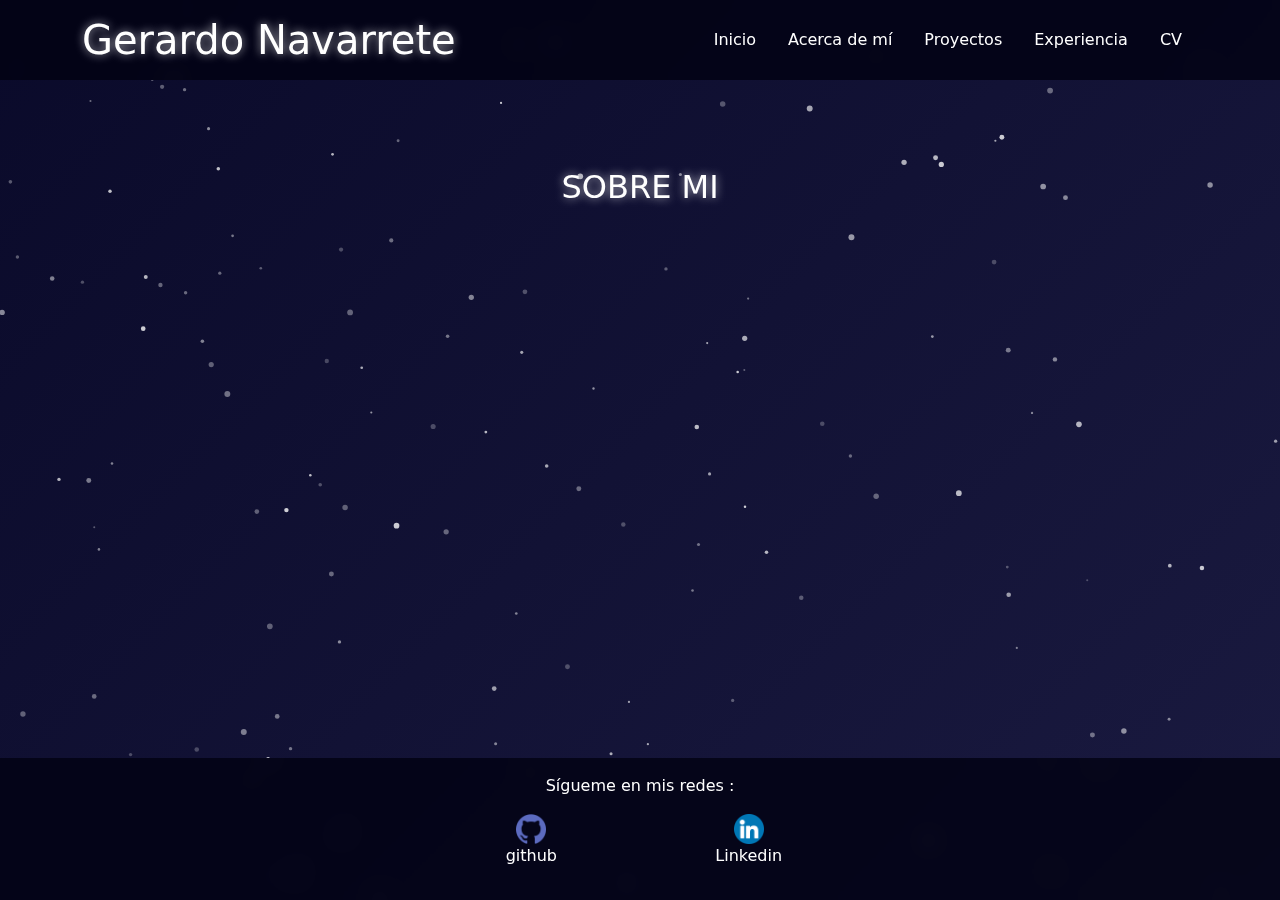
==== about.html @ c8ab674d "Copiar_Diseño_ALLVIEW_Carpeta_Assets" ====
<!DOCTYPE html>
<html lang="es">
<head>
    <meta charset="UTF-8">
    <meta name="viewport" content="width=device-width, initial-scale=1.0">
    <title>Portafolio - Gerardo Navarrete</title>
    
    <!-- Estilos y Bootstrap -->
    <link href="https://cdn.jsdelivr.net/npm/bootstrap@5.3.0/dist/css/bootstrap.min.css" rel="stylesheet">
    <link rel="stylesheet" href="style.css">
    <link rel="stylesheet" href="https://unpkg.com/aos@next/dist/aos.css">
</head>

<body>

    <!-- Fondo animado -->
    <canvas id="bgCanvas"></canvas>

    <!-- 🔹 Header con navegación -->
    <header class="text-white py-3 fixed-top" data-aos="fade-down">
        <div class="container d-flex justify-content-between align-items-center">
            <h1 class="m-0">Gerardo Navarrete</h1>
            <nav>
                <ul class="nav">
                    <li class="nav-item"><a class="nav-link text-white" href="index.html">Inicio</a></li>
                    <li class="nav-item"><a class="nav-link text-white" href="about.html">Acerca de mí</a></li>
                    <li class="nav-item"><a class="nav-link text-white" href="projects.html">Proyectos</a></li>
                    <li class="nav-item"><a class="nav-link text-white" href="experience.html">Experiencia</a></li>
                    <li class="nav-item"><a class="nav-link text-white" href="cv.html">CV</a></li>
                </ul>
            </nav>
        </div>
    </header>

    <!-- 🔹 Contenido Principal -->
    <main class="container-fluid text-center" id="content">
        <section class="hero text-white py-5" data-aos="zoom-in">
            <h2>SOBRE MI</h2>
        </section>
    </main>

    <!-- 🔹 Footer -->

    <footer class="text-white text-center py-3">
        <p>Sígueme en mis redes :</p>
        <div class="row justify-content-center">
            <div class="col-md-2">
                <a href="https://github.com/GerardoNavarrete26" target="_blank">
                    <img src="assets/github.png" alt="GitHub" class="clickable-icon">
                </a>
                <p>github</p>
            </div>
            <div class="col-md-2">
                <a href="https://www.linkedin.com/in/gerardo-jareth-navarrete-navarrete-84b349213/" target="_blank" class="text-white mx-3">
                    <img src="assets/linkedin.png" alt="Linkedin" class="clickable-icon">
                </a>
                <p>Linkedin</p>
            </div>
         </div>
    </footer>
    <!-- Scripts -->
    <script src="https://cdn.jsdelivr.net/npm/bootstrap@5.3.0/dist/js/bootstrap.bundle.min.js"></script>
    <script src="script.js"></script>
    <script src="bg-animation.js"></script>
    <script src="https://unpkg.com/aos@next/dist/aos.js"></script>
    <script>
        AOS.init();
    </script>
</body>
</html>
---- style.css ----
/* Fondo del sitio - Azul espacial */
body {
    background: linear-gradient(135deg, #0a0a2a, #1a1a40);
    color: white;
    min-height: 100vh;
    display: flex;
    flex-direction: column;
}


main {
    margin-top: 120px !important;
    padding-bottom: 100px !important;
    flex: 1;
}


/* Header y Footer con transparencia y efecto vidrio */
header, footer {
    background: rgba(1, 1, 17, 0.8); /* Azul espacial oscuro translúcido */
    backdrop-filter: blur(10px); /* Efecto de desenfoque */
    color: white;
    border-bottom: none;
}

/* Estilo de los links del navbar */
.nav-link {
    color: white !important;
    transition: color 0.3s ease-in-out;
}

.nav-link:hover {
    color: #FFD700 !important; /* Dorado brillante */
}

/* Estilo de los botones */
.btn {
    background: linear-gradient(135deg, #1f1f7a, #3b3b98);
    color: white;
    border: none;
    transition: all 0.3s ease-in-out;
}

.btn:hover {
    background: linear-gradient(135deg, #FFD700, #ffcc00);
    color: black;
}

/* Titulos con efecto de resplandor */
h1, h2 {
    text-shadow: 0 0 10px rgba(255, 255, 255, 0.7);
}

footer {
    position: fixed !;
    bottom: 0 !;
    width: 100% !;
    background: rgba(10, 10, 42, 0.9) !;
    padding: 15px 0 !;
    text-align: center !;
    z-index: 1000 !;
}



/* Canvas del fondo de estrellas */
#bgCanvas {
    position: fixed;
    top: 0;
    left: 0;
    width: 100vw;
    height: 100vh;
    z-index: -1;
}

.tech-icon {
    width: 60px;
    transition: transform 0.3s ease-in-out;
}
.tech-icon:hover {
    transform: scale(1.2);
}
.clickable-icon {
    width: 30px; /* Ajusta el tamaño */
    height: auto;
    cursor: pointer; /* Indica que es clickeable */
    transition: transform 0.3s ease-in-out;
}

.clickable-icon:hover {
    transform: scale(1.2); /* Hace que la imagen crezca al pasar el mouse */
}
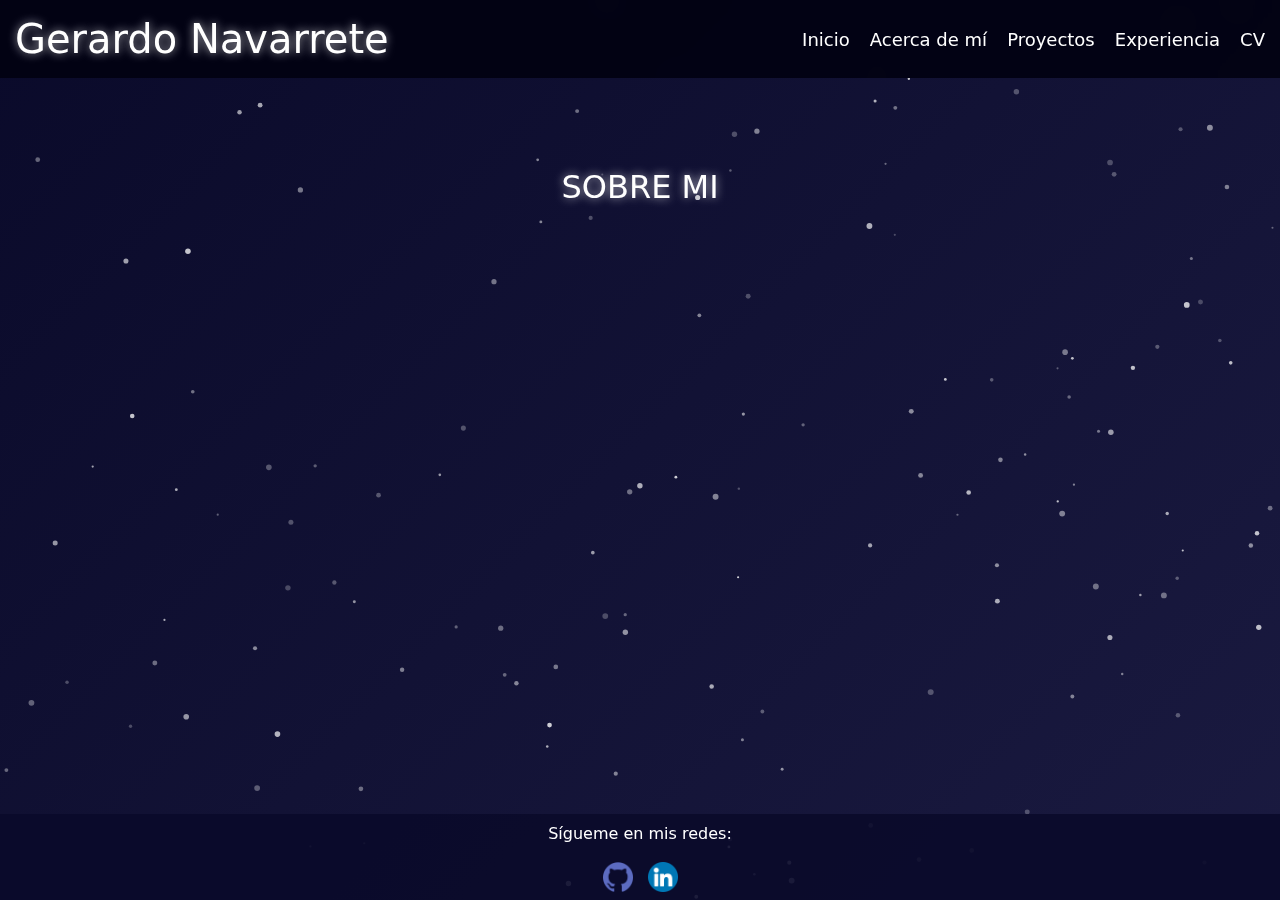
==== commit 64b48cd7: "Responsivo" ====
--- a/about.html
+++ b/about.html
@@ -17,19 +17,20 @@
     <canvas id="bgCanvas"></canvas>
 
     <!-- 🔹 Header con navegación -->
-    <header class="text-white py-3 fixed-top" data-aos="fade-down">
-        <div class="container d-flex justify-content-between align-items-center">
-            <h1 class="m-0">Gerardo Navarrete</h1>
-            <nav>
-                <ul class="nav">
-                    <li class="nav-item"><a class="nav-link text-white" href="index.html">Inicio</a></li>
-                    <li class="nav-item"><a class="nav-link text-white" href="about.html">Acerca de mí</a></li>
-                    <li class="nav-item"><a class="nav-link text-white" href="projects.html">Proyectos</a></li>
-                    <li class="nav-item"><a class="nav-link text-white" href="experience.html">Experiencia</a></li>
-                    <li class="nav-item"><a class="nav-link text-white" href="cv.html">CV</a></li>
-                </ul>
-            </nav>
-        </div>
+    <header class="navbar">
+        <h1 class="m-0">Gerardo Navarrete</h1>
+    
+        <!-- Botón Hamburguesa (solo en móviles) -->
+        <button class="menu-toggle">&#9776;</button>
+    
+        <!-- Menú de Navegación -->
+        <nav class="nav-menu">
+            <a class="nav-link" href="index.html">Inicio</a>
+            <a class="nav-link" href="about.html">Acerca de mí</a>
+            <a class="nav-link" href="projects.html">Proyectos</a>
+            <a class="nav-link" href="experience.html">Experiencia</a>
+            <a class="nav-link" href="cv.html">CV</a>
+        </nav>
     </header>
 
     <!-- 🔹 Contenido Principal -->
@@ -41,22 +42,16 @@
 
     <!-- 🔹 Footer -->
 
-    <footer class="text-white text-center py-3">
-        <p>Sígueme en mis redes :</p>
-        <div class="row justify-content-center">
-            <div class="col-md-2">
-                <a href="https://github.com/GerardoNavarrete26" target="_blank">
-                    <img src="assets/github.png" alt="GitHub" class="clickable-icon">
-                </a>
-                <p>github</p>
-            </div>
-            <div class="col-md-2">
-                <a href="https://www.linkedin.com/in/gerardo-jareth-navarrete-navarrete-84b349213/" target="_blank" class="text-white mx-3">
-                    <img src="assets/linkedin.png" alt="Linkedin" class="clickable-icon">
-                </a>
-                <p>Linkedin</p>
-            </div>
-         </div>
+    <footer>
+        <p>Sígueme en mis redes:</p>
+        <div class="footer-icons">
+            <a href="https://github.com/GerardoNavarrete26" target="_blank">
+                <img src="assets/github.png" alt="GitHub" class="clickable-icon">
+            </a>
+            <a href="https://www.linkedin.com/in/gerardo-jareth-navarrete-navarrete-84b349213/" target="_blank">
+                <img src="assets/linkedin.png" alt="LinkedIn" class="clickable-icon">
+            </a>
+        </div>
     </footer>
     <!-- Scripts -->
     <script src="https://cdn.jsdelivr.net/npm/bootstrap@5.3.0/dist/js/bootstrap.bundle.min.js"></script>
--- a/style.css
+++ b/style.css
@@ -1,44 +1,118 @@
-/* Fondo del sitio - Azul espacial */
+/* 🔹 Fondo del sitio - Azul espacial */
 body {
     background: linear-gradient(135deg, #0a0a2a, #1a1a40);
     color: white;
     min-height: 100vh;
     display: flex;
     flex-direction: column;
-}
-
-
+    overflow-x: hidden; /* Evita scroll horizontal en móviles */
+}
+
+/* 🔹 Espaciado para evitar superposición con el header */
 main {
-    margin-top: 120px !important;
-    padding-bottom: 100px !important;
+    margin-top: 120px;
+    padding-bottom: 100px;
     flex: 1;
 }
 
-
-/* Header y Footer con transparencia y efecto vidrio */
-header, footer {
-    background: rgba(1, 1, 17, 0.8); /* Azul espacial oscuro translúcido */
-    backdrop-filter: blur(10px); /* Efecto de desenfoque */
+/* 🔹 Header y Navbar */
+header {
+    background: rgba(1, 1, 17, 0.8);
+    backdrop-filter: blur(10px);
     color: white;
-    border-bottom: none;
-}
-
-/* Estilo de los links del navbar */
-.nav-link {
-    color: white !important;
-    transition: color 0.3s ease-in-out;
-}
-
-.nav-link:hover {
-    color: #FFD700 !important; /* Dorado brillante */
-}
-
-/* Estilo de los botones */
+    padding: 15px 0;
+    width: 100%;
+    z-index: 1000;
+}
+
+/* 🔹 Navbar estilo normal en pantallas grandes */
+.navbar {
+    display: flex;
+    justify-content: space-between;
+    align-items: center;
+    padding: 15px;
+    background: rgba(1, 1, 17, 0.9);
+    backdrop-filter: blur(10px);
+    width: 100%;
+    position: fixed;
+    top: 0;
+    left: 0;
+    z-index: 1000;
+}
+
+/* 🔹 Menú de navegación normal (pantallas grandes) */
+.nav-menu {
+    display: flex;
+    gap: 20px;
+}
+
+/* 🔹 Ocultar botón hamburguesa en pantallas grandes */
+.menu-toggle {
+    display: none;
+}
+
+/* 📱 Ajustes para móviles (menos de 900px) */
+@media (max-width: 899px) {
+    /* 🔹 Cambiar Navbar */
+    .navbar {
+        flex-direction: row;
+        justify-content: space-between;
+        padding: 10px;
+    }
+
+    /* 🔹 Ocultar el menú normal y hacer desplegable */
+    .nav-menu {
+        display: none;
+        flex-direction: column;
+        position: absolute;
+        top: 60px;
+        left: 0;
+        width: 100%;
+        background: rgba(1, 1, 17, 0.95);
+        padding: 10px 0;
+        text-align: center;
+    }
+
+    /* 🔹 Mostrar el menú cuando tenga la clase "active" */
+    .nav-menu.active {
+        display: flex;
+    }
+
+    /* 🔹 Botón Hamburguesa */
+    .menu-toggle {
+        display: block;
+        font-size: 24px;
+        background: none;
+        border: none;
+        color: white;
+        cursor: pointer;
+    }
+
+    /* 🔹 Links dentro del menú */
+    .nav-menu .nav-link {
+        display: block;
+        padding: 10px;
+        font-size: 16px;
+        text-decoration: none;
+        color: white;
+        transition: 0.3s;
+    }
+
+    .nav-menu .nav-link:hover {
+        background: rgba(255, 255, 255, 0.1);
+    }
+}
+
+
+/* 🔹 Botones */
 .btn {
     background: linear-gradient(135deg, #1f1f7a, #3b3b98);
     color: white;
     border: none;
+    padding: 10px 20px;
+    font-size: 16px;
     transition: all 0.3s ease-in-out;
+    border-radius: 8px;
 }
 
 .btn:hover {
@@ -46,24 +120,64 @@
     color: black;
 }
 
-/* Titulos con efecto de resplandor */
+/* 🔹 Titulos con efecto de resplandor */
 h1, h2 {
     text-shadow: 0 0 10px rgba(255, 255, 255, 0.7);
 }
 
+/* 🔹 Footer Responsivo */
+/* 🔹 Reducir altura del footer */
 footer {
-    position: fixed !;
-    bottom: 0 !;
-    width: 100% !;
-    background: rgba(10, 10, 42, 0.9) !;
-    padding: 15px 0 !;
-    text-align: center !;
-    z-index: 1000 !;
-}
-
-
-
-/* Canvas del fondo de estrellas */
+    position: relative;
+    bottom: 0;
+    width: 100%;
+    background: rgba(10, 10, 42, 0.9);
+    padding: 8px 0; /* Reducido de 15px a 8px */
+    text-align: center;
+    z-index: 1000;
+}
+
+/* 🔹 Ajustar tamaño de los iconos para que ocupen menos espacio */
+.footer-icons {
+    display: flex;
+    justify-content: center;
+    align-items: center;
+    gap: 15px;
+}
+
+/* 🔹 Reducir tamaño de iconos */
+.clickable-icon {
+    width: 30px; /* Antes era 40px */
+    height: auto;
+    cursor: pointer;
+    transition: transform 0.3s ease-in-out;
+}
+
+.clickable-icon:hover {
+    transform: scale(1.1);
+}
+
+/* 📱 Ajuste para móviles */
+@media (max-width: 899px) {
+    .footer-icons {
+        gap: 10px; /* Reducir más el espacio entre iconos */
+    }
+
+    .clickable-icon {
+        width: 28px;
+    }
+
+    footer {
+        padding: 5px 0; /* Reducir aún más en móviles */
+    }
+}
+
+/* 🔹 Ocultar el footer cuando el menú hamburguesa está activo */
+.footer-hidden {
+    display: none !important;
+}
+
+/* 🔹 Fondo animado */
 #bgCanvas {
     position: fixed;
     top: 0;
@@ -73,20 +187,123 @@
     z-index: -1;
 }
 
+/* 🔹 Iconos de tecnologías */
 .tech-icon {
-    width: 60px;
+    width: 50px;
     transition: transform 0.3s ease-in-out;
 }
+
 .tech-icon:hover {
     transform: scale(1.2);
 }
+
+/* 🔹 Iconos clickeables (Redes Sociales) */
 .clickable-icon {
-    width: 30px; /* Ajusta el tamaño */
+    width: 30px;
     height: auto;
-    cursor: pointer; /* Indica que es clickeable */
+    cursor: pointer;
     transition: transform 0.3s ease-in-out;
 }
 
 .clickable-icon:hover {
-    transform: scale(1.2); /* Hace que la imagen crezca al pasar el mouse */
+    transform: scale(1.2);
+}
+
+/* 🔹 Contenedor del CV */
+.content-cv {
+    padding-top: 50px;
+    display: flex;
+    flex-direction: column;
+    align-items: center;
+    justify-content: center;
+}
+
+/* 🔹 PDF Viewer Responsivo */
+.pdf-viewer {
+    width: 100%;
+    max-width: 900px;
+    height: 80vh;
+    border: none;
+}
+
+/* 🔹 Estilos Responsivos */
+
+/* 🖥️ PC (pantallas grandes) */
+@media (min-width: 1200px) {
+    .nav-link {
+        font-size: 18px;
+    }
+
+    .pdf-viewer {
+        height: 85vh;
+    }
+}
+
+/* 💻 Notebook */
+@media (max-width: 1199px) and (min-width: 768px) {
+    .nav-link {
+        font-size: 16px;
+    }
+
+    .tech-icon {
+        width: 45px;
+    }
+
+    .pdf-viewer {
+        height: 75vh;
+    }
+}
+
+/* 📱 Ajustes para móviles (menores a 800px) */
+@media (max-width: 799px) {
+    /* 🔹 NAVBAR: Convertir en Menú Hamburguesa */
+    .navbar {
+        display: flex;
+        justify-content: space-between;
+        align-items: center;
+        padding: 10px;
+    }
+
+    .navbar .nav-menu {
+        display: none;
+        flex-direction: column;
+        background: rgba(1, 1, 17, 0.95);
+        width: 100%;
+        position: absolute;
+        top: 60px;
+        left: 0;
+        padding: 10px;
+        text-align: center;
+        z-index: 1000;
+    }
+
+    .navbar .nav-menu.active {
+        display: flex;
+    }
+
+    .nav-link {
+        padding: 10px;
+        font-size: 16px;
+    }
+
+    /* 🔹 Botón Hamburguesa */
+    .menu-toggle {
+        display: block;
+        font-size: 24px;
+        background: none;
+        border: none;
+        color: white;
+        cursor: pointer;
+    }
+
+    /* 🔹 Ajustar el Footer */
+    footer {
+        padding: 10px 0;
+        font-size: 14px;
+    }
+
+    .clickable-icon {
+        width: 25px;
+        margin: 5px;
+    }
 }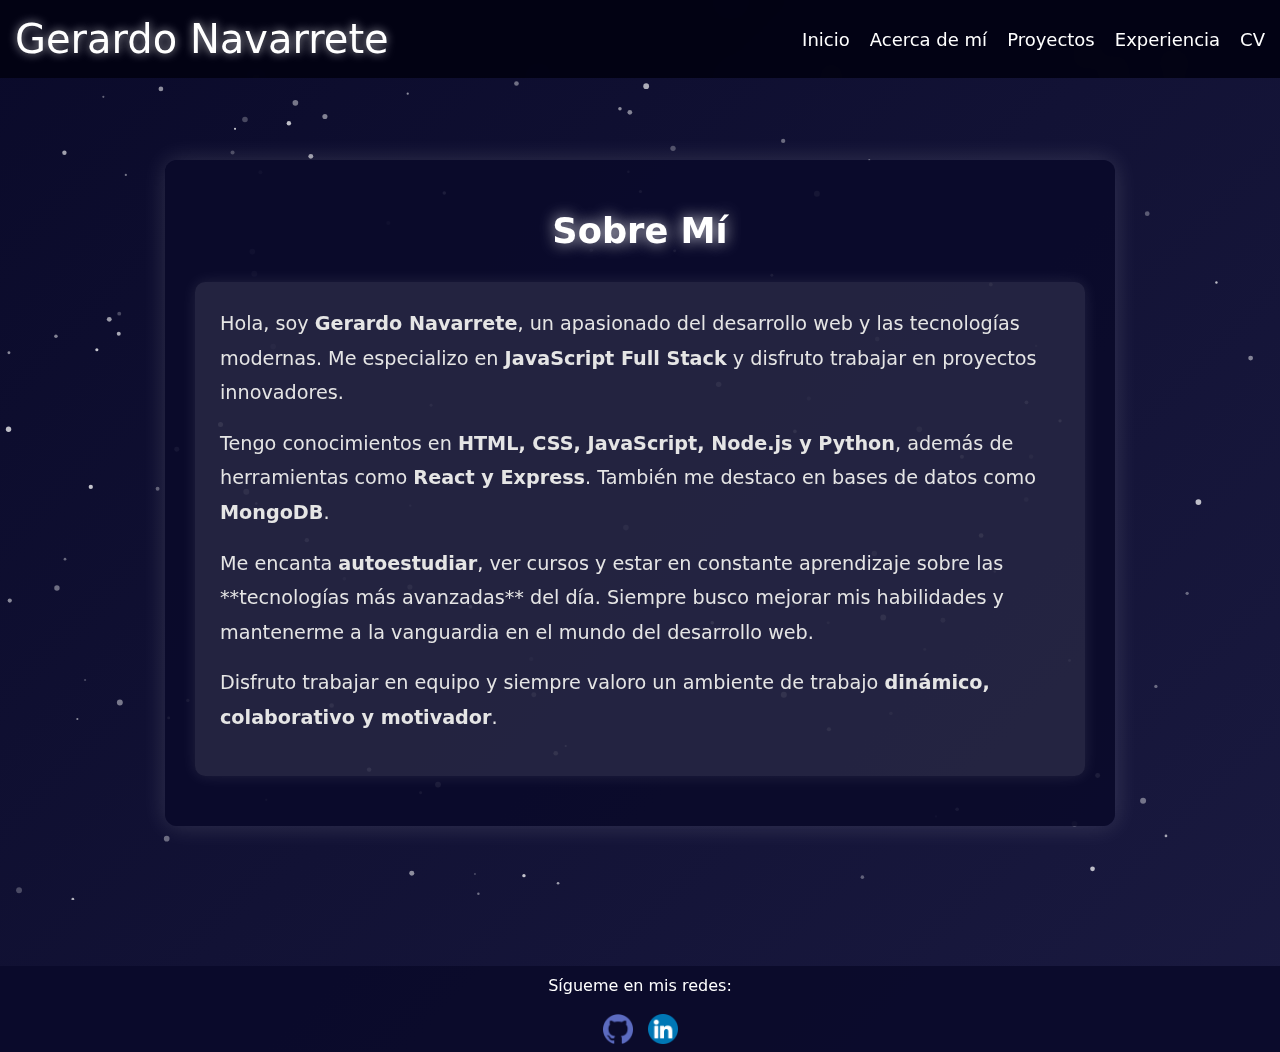
==== commit 1ac28da4: "finalizado_mayor_parte" ====
--- a/about.html
+++ b/about.html
@@ -33,12 +33,30 @@
         </nav>
     </header>
 
-    <!-- 🔹 Contenido Principal -->
-    <main class="container-fluid text-center" id="content">
-        <section class="hero text-white py-5" data-aos="zoom-in">
-            <h2>SOBRE MI</h2>
-        </section>
-    </main>
+<!-- 🔹 Sección "Sobre Mí" -->
+<main class="container text-center" id="content">
+    <section class="about-me">
+        <h2 class="about-title">Sobre Mí</h2>
+        <div class="about-content">
+            <p>
+                Hola, soy <strong>Gerardo Navarrete</strong>, un apasionado del desarrollo web y las tecnologías modernas. 
+                Me especializo en <strong>JavaScript Full Stack</strong> y disfruto trabajar en proyectos innovadores.
+            </p>
+            <p>
+                Tengo conocimientos en <strong>HTML, CSS, JavaScript, Node.js y Python</strong>, además de herramientas como <strong>React y Express</strong>.
+                También me destaco en bases de datos como <strong>MongoDB</strong>.
+            </p>
+            <p>
+                Me encanta <strong>autoestudiar</strong>, ver cursos y estar en constante aprendizaje sobre las **tecnologías más avanzadas** 
+                del día. Siempre busco mejorar mis habilidades y mantenerme a la vanguardia en el mundo del desarrollo web.
+            </p>
+            <p>
+                Disfruto trabajar en equipo y siempre valoro un ambiente de trabajo <strong>dinámico, colaborativo y motivador</strong>.
+            </p>
+        </div>
+    </section>
+</main>
+
 
     <!-- 🔹 Footer -->
 
--- a/style.css
+++ b/style.css
@@ -306,4 +306,208 @@
         width: 25px;
         margin: 5px;
     }
+}
+
+/* 🔹 Estilo para la Sección "Sobre Mí" */
+.about-me {
+    background: rgba(10, 10, 42, 0.9);
+    padding: 50px 30px;
+    border-radius: 12px;
+    max-width: 950px;
+    margin: 40px auto;
+    box-shadow: 0px 0px 25px rgba(255, 255, 255, 0.15);
+}
+
+.about-title {
+    font-size: 2.2rem;
+    font-weight: bold;
+    color: #ffffff;
+    text-shadow: 0 0 15px rgba(255, 255, 255, 0.8);
+    margin-bottom: 30px;
+    text-align: center;
+}
+
+.about-content {
+    text-align: left;
+    background: rgba(255, 255, 255, 0.1);
+    padding: 25px;
+    border-radius: 10px;
+    box-shadow: 0 0 15px rgba(255, 255, 255, 0.1);
+}
+
+.about-content p {
+    font-size: 1.2rem;
+    color: #e5e5e5;
+    line-height: 1.8;
+}
+
+
+/* Responsive para móviles */
+@media (max-width: 768px) {
+    .hero {
+        padding: 30px;
+    }
+
+    .section-title {
+        font-size: 2rem;
+    }
+
+    .about-text {
+        font-size: 1rem;
+    }
+}
+/*CSS EXPERIENCIA */
+.experience {
+    background: rgba(10, 10, 42, 0.8);
+    padding: 40px;
+    border-radius: 10px;
+    max-width: 900px;
+    margin: 30px auto;
+    box-shadow: 0px 0px 15px rgba(255, 255, 255, 0.2);
+}
+
+.section-title {
+    font-size: 2rem;
+    font-weight: bold;
+    color: #ffffff;
+    text-shadow: 0 0 10px rgba(255, 255, 255, 0.7);
+    margin-bottom: 20px;
+}
+
+.experience-item {
+    margin-bottom: 30px;
+    text-align: left;
+    background: rgba(255, 255, 255, 0.1);
+    padding: 20px;
+    border-radius: 8px;
+}
+
+.experience-title {
+    font-size: 1.5rem;
+    font-weight: bold;
+    color: #FFD700;
+    text-shadow: 0 0 5px rgba(255, 215, 0, 0.8);
+    margin-bottom: 10px;
+}
+
+.experience p {
+    font-size: 1.1rem;
+    color: #ddd;
+    line-height: 1.6;
+}
+
+* 🔹 Estilos generales para secciones */
+.section-container {
+    background: rgba(10, 10, 42, 0.9);
+    padding: 50px 30px;
+    border-radius: 12px;
+    max-width: 950px;
+    margin: 40px auto;
+    box-shadow: 0px 0px 25px rgba(255, 255, 255, 0.15);
+    text-align: center;
+}
+
+.section-title {
+    font-size: 2.2rem;
+    font-weight: bold;
+    color: #ffffff;
+    text-shadow: 0 0 15px rgba(255, 255, 255, 0.8);
+    margin-bottom: 20px;
+}
+
+/* 🔹 Diseño para las tecnologías */
+.tech-container {
+    display: flex;
+    justify-content: center;
+    gap: 30px;
+    flex-wrap: wrap;
+}
+
+.tech-box {
+    background: rgba(255, 255, 255, 0.1);
+    padding: 20px;
+    border-radius: 10px;
+    box-shadow: 0 0 15px rgba(255, 255, 255, 0.1);
+    text-align: center;
+    width: 120px;
+    transition: transform 0.3s ease-in-out;
+}
+
+.tech-box:hover {
+    transform: scale(1.1);
+}
+
+/* 🔹 Estilo para el botón de contacto */
+.contact-button {
+    background: linear-gradient(135deg, #1f1f7a, #3b3b98);
+    color: white;
+    border: none;
+    padding: 12px 25px;
+    font-size: 1.2rem;
+    border-radius: 10px;
+    text-transform: uppercase;
+    transition: all 0.3s ease-in-out;
+}
+
+.contact-button:hover {
+    background: linear-gradient(135deg, #FFD700, #ffcc00);
+    color: black;
+}
+
+/* 🔹 Estilo para la sección de proyectos */
+.project-container {
+    background: rgba(10, 10, 42, 0.9);
+    padding: 50px 30px;
+    border-radius: 12px;
+    max-width: 950px;
+    margin: 40px auto;
+    box-shadow: 0px 0px 25px rgba(255, 255, 255, 0.15);
+    text-align: center;
+}
+
+.project-title {
+    font-size: 2.2rem;
+    font-weight: bold;
+    color: #ffffff;
+    text-shadow: 0 0 15px rgba(255, 255, 255, 0.8);
+    margin-bottom: 20px;
+}
+
+.project-description {
+    font-size: 1.1rem;
+    color: #ffffff;
+    margin-bottom: 20px;
+}
+
+.project-image {
+    width: 100%;
+    max-width: 800px;
+    height: 400px;
+    background: rgba(255, 255, 255, 0.1);
+    border-radius: 8px;
+    display: flex;
+    align-items: center;
+    justify-content: center;
+    color: #ddd;
+    font-size: 1.2rem;
+    font-style: italic;
+    margin: 20px auto;
+}
+
+.github-button {
+    background: linear-gradient(135deg, #1f1f7a, #3b3b98);
+    color: white;
+    border: none;
+    padding: 12px 25px;
+    font-size: 1.2rem;
+    border-radius: 10px;
+    text-transform: uppercase;
+    text-decoration: none;
+    display: inline-block;
+    transition: all 0.3s ease-in-out;
+}
+
+.github-button:hover {
+    background: linear-gradient(135deg, #FFD700, #ffcc00);
+    color: black;
 }